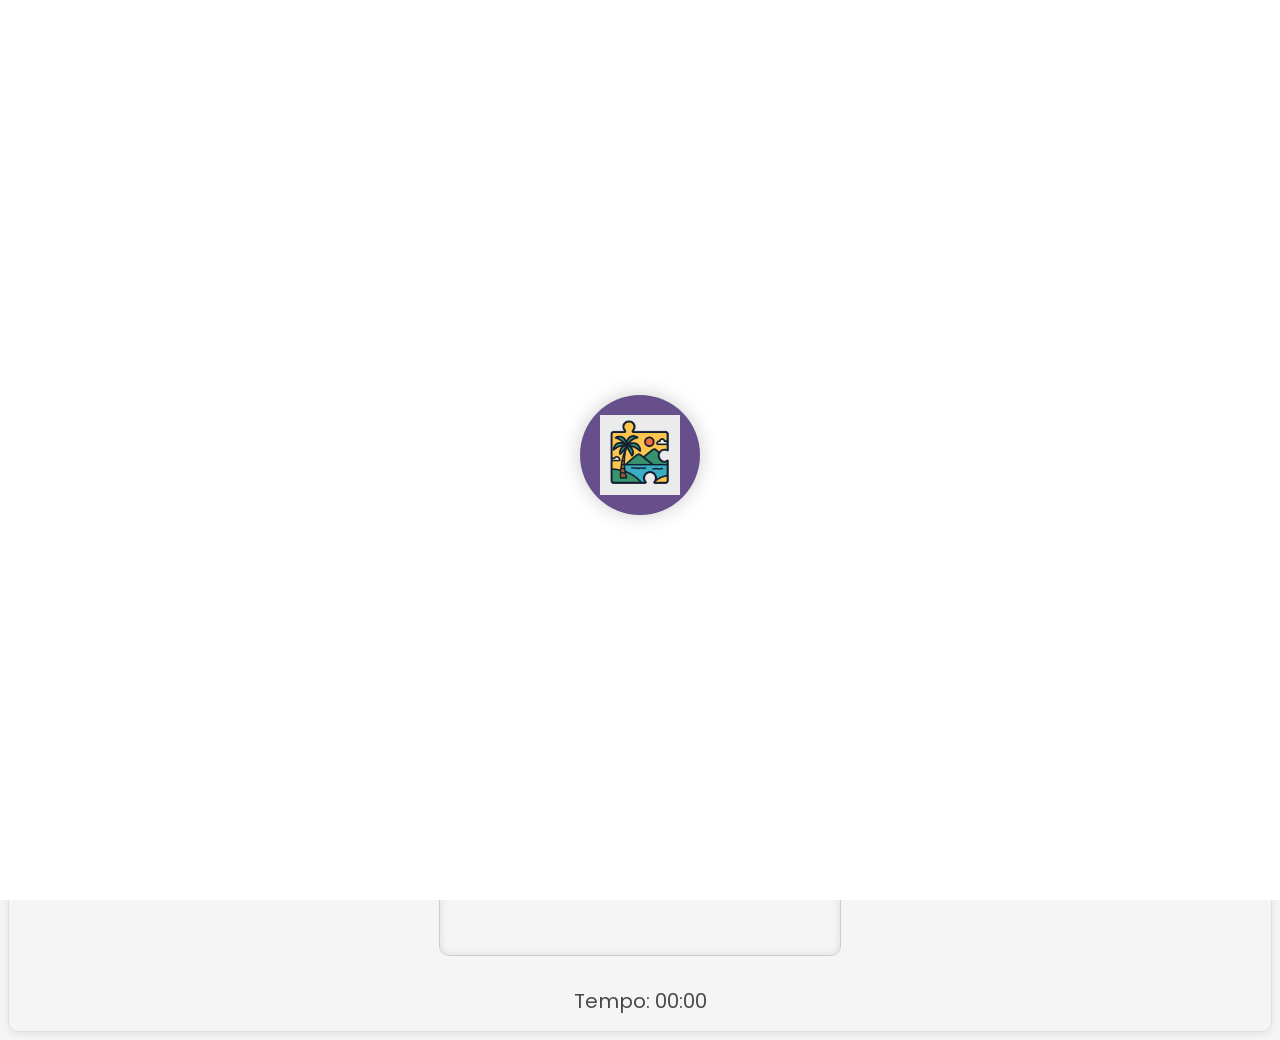
==== index.html @ 36b01450 "alteracao do nome" ====
<!-- O conteúdo completo do HTML atualizado está logo abaixo -->
<!DOCTYPE html>
<html lang="pt-BR">

<head>
  <meta charset="UTF-8">
  <meta name="viewport" content="width=device-width, initial-scale=1.0">
  <link rel="stylesheet" href="style.css">
  <link href="https://fonts.googleapis.com/css2?family=Poppins:wght@400;600;700&display=swap" rel="stylesheet">
  <link rel="icon" href="./imagem/assets/Copilot_20250711_024116.ico">
  <title>shuffle </title>
</head>

<body>
  <h2>Shuffle</h2>
<div id="tela-inicial" style="position: fixed; top: 0; left: 0; width: 100vw; height: 100vh; background: #fff; display: flex; align-items: center; justify-content: center; z-index: 999;">
  <button id="botao-iniciar-jogo" style="background-color: #664f8b; border: none; border-radius: 50%; width: 120px; height: 120px; display: flex; align-items: center; justify-content: center; box-shadow: 0 0 20px #0003; cursor: pointer;">
    <img src="imagem/assets/Copilot_20250711_024116.ico" alt="Iniciar" style="width: 80px; height: 80px;">
  </button>
</div>






  <div class="caixa-imagem">
    <!-- ...restante do seu jogo... -->
    <label for="divisao-imagem">Divisão:</label>
    <select id="divisao-imagem">
      <option value="4x2">4 x 2</option>
      <option value="4x3">4 x 3</option>
      <option value="4x4">4 x 4</option>
      <option value="4x5">4 x 5</option>

    </select>
    <label for="imagem-selecao">Imagem:</label>
    <select id="imagem-selecao">
      <option value="Brasil.jpg">Brasil</option>
      <option value="coelho.jpg">Coelho</option>
      <option value="indiana.jpg">Indiana</option>
      <option value="montanha.jpg">Montanha</option>
      <option value="natureza.jpg">Natureza</option>
      <option value="praia-do-forte.jpg">Praia do Forte</option>
      <option value="tropical.jpg">Tropical</option>
    </select>
    <label>
      <input type="checkbox" id="modo-dificil" />
      Modo Difícil
    </label>

    <img id="imagem-principal" src="./imagem/Brasil.jpg" style="max-width: 400px; display: block; margin-top: 10px;"
      alt="Imagem Principal" />
    <div class="botoes-jogo">
      <button id="iniciar-jogo">Iniciar Jogo</button>
      <button id="reiniciar-jogo">Reiniciar Jogo</button>
    </div>
    <div id="quebra-cabeca"
      style="display: flex; flex-wrap: wrap; width: 400px; height: 300px; margin-top: 20px; border: 1px solid #ccc;">
    </div>
    <div id="cronometro" style="font-size: 20px; margin-top: 10px;">Tempo: 00:00</div>
  </div>
  <audio id="musica-frequencia" loop></audio>
</body>
  <script src="script.js"></script>
</html>
---- style.css ----
body {
  font-family: 'Poppins', sans-serif; /* Vamos usar uma fonte mais moderna */
  background-color: #f5f5f5; /* Fundo mais suave */
  color: #4a4a4a; /* Cinza escuro para o texto */
}

#tela-inicial {
  transition: opacity 0.5s ease;
}
/* Container para centralizar tudo */
.container {
  max-width: 600px;
  margin: 40px auto;
  padding: 20px;
  background-color: #ffffff;
  border-radius: 15px;
  box-shadow: 0 4px 15px rgba(0, 0, 0, 0.1);
  text-align: center;
}

/* Modificação no .caixa-imagem para adicionar sombra e bordas arredondadas */
.caixa-imagem {
  display: flex; 
  flex-direction: column;
  align-items: center;
  margin-top: 20px;
  border: 1px solid #e0e0e0;
  border-radius: 10px;
  padding: 15px;
  box-shadow: 0 2px 8px rgba(0, 0, 0, 0.08);
}

/* Ajuste no seletor */
select {
  width: 150px;
  padding: 12px;
  border-radius: 8px;
  border: 1px solid #dcdcdc;
  font-size: 1em;
  font-family: 'Poppins', sans-serif;
  background-color: #fff;
  box-shadow: 0 1px 3px rgba(0, 0, 0, 0.05);
}
button {
  background-color: #664f8b;
  color: white;
  padding: 12px 25px;
  border: none;
  border-radius: 8px;
  font-size: 1.2em;
  cursor: pointer;
  margin-top: 10px;
  transition: background-color 0.3s, transform 0.2s, box-shadow 0.2s;
  box-shadow: 0 4px 6px rgba(0, 0, 0, 0.1);
}

button:hover {
  background-color: #8a6fbf; /* Roxo mais claro */
  transform: translateY(-2px); /* Efeito de 'subir' ao passar o mouse */
  box-shadow: 0 6px 12px rgba(0, 0, 0, 0.15); /* Sombra maior */
}
#quebra-cabeca {
  display: flex;
  flex-wrap: wrap;
  width: 90vw; /* Usa 90% da largura da tela */
  max-width: 400px; /* Mas não deixa passar de 400px em telas grandes */
  height: auto; /* A altura se ajusta automaticamente */
  margin: 20px auto; /* Centraliza na tela */
  border-radius: 10px;
  box-shadow: inset 0 0 10px rgba(0, 0, 0, 0.1);
  overflow: hidden;
}

#quebra-cabeca .peca {
  border: 1px solid rgba(255, 255, 255, 0.5); /* Borda branca transparente para as peças */
  box-shadow: 0 1px 3px rgba(0, 0, 0, 0.1); /* Sombra sutil nas peças */
}
/* Estilos para o jogo em telas de até 768px (tablets em modo retrato) */
@media (max-width: 768px) {
  .container {
    margin: 20px;
    padding: 10px;
    border-radius: 10px;
  }
  
  h2 {
    font-size: 1.5em;
  }

  .botoes-jogo {
    flex-direction: column; /* Botões ficam um em cima do outro */
    gap: 10px;
  }

  button {
    width: 80%; /* Botões ocupam mais espaço */
    margin: 0 auto; /* Centraliza os botões */
    padding: 10px 20px;
    font-size: 1em;
  }

  #cronometro {
    font-size: 1.5em;
    padding: 8px 20px;
  }
}

/* Estilos para o jogo em telas de até 480px (celulares) */
@media (max-width: 480px) {
  body {
    font-size: 14px;
  }

  h2 {
    font-size: 1.2em;
  }

  select {
    width: 100%;
    margin-bottom: 10px;
  }

  #quebra-cabeca {
    width: 95vw;
  }
}
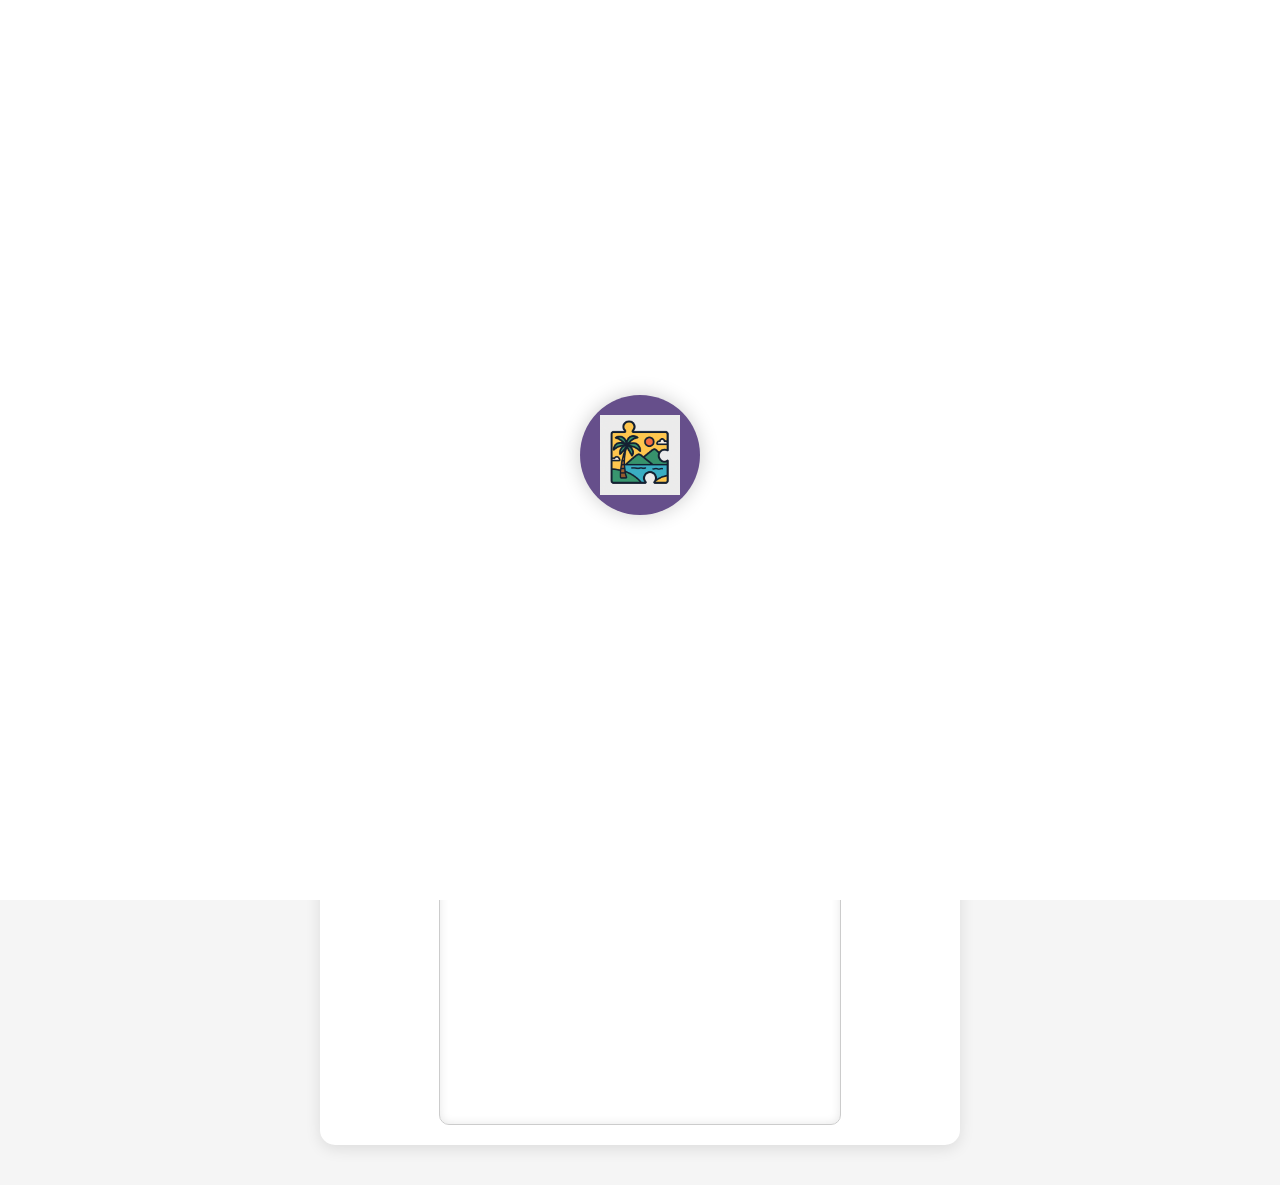
==== commit e3ba9b77: "melhorias no jogo embaralhado" ====
--- a/index.html
+++ b/index.html
@@ -3,64 +3,74 @@
 <html lang="pt-BR">
 
 <head>
-  <meta charset="UTF-8">
-  <meta name="viewport" content="width=device-width, initial-scale=1.0">
-  <link rel="stylesheet" href="style.css">
-  <link href="https://fonts.googleapis.com/css2?family=Poppins:wght@400;600;700&display=swap" rel="stylesheet">
-  <link rel="icon" href="./imagem/assets/Copilot_20250711_024116.ico">
-  <title>shuffle </title>
+    <meta charset="UTF-8">
+    <meta name="viewport" content="width=device-width, initial-scale=1.0">
+    <link rel="stylesheet" href="style.css">
+    <link href="https://fonts.googleapis.com/css2?family=Poppins:wght@400;600;700&display=swap" rel="stylesheet">
+    <link rel="icon" href="./imagem/assets/Copilot_20250711_024116.ico">
+    <title>Shuffle</title>
 </head>
 
 <body>
-  <h2>Shuffle</h2>
-<div id="tela-inicial" style="position: fixed; top: 0; left: 0; width: 100vw; height: 100vh; background: #fff; display: flex; align-items: center; justify-content: center; z-index: 999;">
-  <button id="botao-iniciar-jogo" style="background-color: #664f8b; border: none; border-radius: 50%; width: 120px; height: 120px; display: flex; align-items: center; justify-content: center; box-shadow: 0 0 20px #0003; cursor: pointer;">
-    <img src="imagem/assets/Copilot_20250711_024116.ico" alt="Iniciar" style="width: 80px; height: 80px;">
-  </button>
-</div>
+    <h2>Shuffle</h2>
+    
+    <div id="tela-inicial" style="position: fixed; top: 0; left: 0; width: 100vw; height: 100vh; background: #fff; display: flex; align-items: center; justify-content: center; z-index: 999;">
+        <button id="botao-iniciar-jogo" style="background-color: #664f8b; border: none; border-radius: 50%; width: 120px; height: 120px; display: flex; align-items: center; justify-content: center; box-shadow: 0 0 20px #0003; cursor: pointer;">
+            <img src="imagem/assets/Copilot_20250711_024116.ico" alt="Iniciar" style="width: 80px; height: 80px;">
+        </button>
+    </div>
 
+    <div class="container"> 
+        <div class="caixa-imagem">
+            <label for="divisao-imagem">Divisão:</label>
+            <select id="divisao-imagem">
+                <option value="4x2">4 x 2</option>
+                <option value="4x3">4 x 3</option>
+                <option value="4x4">4 x 4</option>
+                <option value="4x5">4 x 5</option>
+            </select>
+            
+            <label for="imagem-selecao">Imagem:</label>
+            <select id="imagem-selecao">
+                <option value="Brasil.jpg">Brasil</option>
+                <option value="coelho.jpg">Coelho</option>
+                <option value="indiana.jpg">Indiana</option>
+                <option value="montanha.jpg">Montanha</option>
+                <option value="natureza.jpg">Natureza</option>
+                <option value="praia-do-forte.jpg">Praia do Forte</option>
+                <option value="tropical.jpg">Tropical</option>
+            </select>
+            
+            <label>
+                <input type="checkbox" id="modo-dificil" />
+                Modo Difícil
+            </label>
 
+            <img id="imagem-principal" src="./imagem/Brasil.jpg" style="max-width: 400px; display: block; margin-top: 10px;" alt="Imagem Principal" />
+            
+            <div class="botoes-jogo">
+                <button id="iniciar-jogo">Iniciar Jogo</button>
+                <button id="reiniciar-jogo">Reiniciar Jogo</button>
+            </div>
+        </div>
 
+        <div class="painel-status">
+            <div id="cronometro">Tempo: 00:00</div>
+            
+            <div class="controles-musica">
+                <button id="btn-pause-musica" title="Pausar/Tocar Música">⏸️</button> 
+                <button id="btn-mudar-musica" title="Próxima Música">⏭️</button>
+            </div>
+        </div>
 
+        <div id="quebra-cabeca"
+            style="display: flex; flex-wrap: wrap; width: 400px; height: 300px; margin: 20px auto 0; border: 1px solid #ccc;">
+            </div>
+        
+    </div>
 
+    <audio id="musica-frequencia" loop></audio>
 
-  <div class="caixa-imagem">
-    <!-- ...restante do seu jogo... -->
-    <label for="divisao-imagem">Divisão:</label>
-    <select id="divisao-imagem">
-      <option value="4x2">4 x 2</option>
-      <option value="4x3">4 x 3</option>
-      <option value="4x4">4 x 4</option>
-      <option value="4x5">4 x 5</option>
-
-    </select>
-    <label for="imagem-selecao">Imagem:</label>
-    <select id="imagem-selecao">
-      <option value="Brasil.jpg">Brasil</option>
-      <option value="coelho.jpg">Coelho</option>
-      <option value="indiana.jpg">Indiana</option>
-      <option value="montanha.jpg">Montanha</option>
-      <option value="natureza.jpg">Natureza</option>
-      <option value="praia-do-forte.jpg">Praia do Forte</option>
-      <option value="tropical.jpg">Tropical</option>
-    </select>
-    <label>
-      <input type="checkbox" id="modo-dificil" />
-      Modo Difícil
-    </label>
-
-    <img id="imagem-principal" src="./imagem/Brasil.jpg" style="max-width: 400px; display: block; margin-top: 10px;"
-      alt="Imagem Principal" />
-    <div class="botoes-jogo">
-      <button id="iniciar-jogo">Iniciar Jogo</button>
-      <button id="reiniciar-jogo">Reiniciar Jogo</button>
-    </div>
-    <div id="quebra-cabeca"
-      style="display: flex; flex-wrap: wrap; width: 400px; height: 300px; margin-top: 20px; border: 1px solid #ccc;">
-    </div>
-    <div id="cronometro" style="font-size: 20px; margin-top: 10px;">Tempo: 00:00</div>
-  </div>
-  <audio id="musica-frequencia" loop></audio>
+    <script src="script.js" defer></script>
 </body>
-  <script src="script.js"></script>
 </html>
--- a/style.css
+++ b/style.css
@@ -79,6 +79,53 @@
   border: 1px solid rgba(255, 255, 255, 0.5); /* Borda branca transparente para as peças */
   box-shadow: 0 1px 3px rgba(0, 0, 0, 0.1); /* Sombra sutil nas peças */
 }
+/* --- Estilização Adicional para o Jogo --- */
+
+/* Novo container para o cronômetro e os controles de música */
+.painel-status {
+    display: flex;
+    justify-content: space-between; /* Espaço entre o cronômetro e os controles */
+    align-items: center;
+    max-width: 400px;
+    margin: 10px auto;
+    padding: 10px 0;
+}
+
+#cronometro {
+    /* Mantém o estilo original do cronômetro */
+    font-size: 1.8em;
+    font-weight: bold;
+    color: #4f8b66; /* Uma cor de destaque, por exemplo, verde */
+    background-color: #e8f5e9;
+    padding: 10px 15px;
+    border-radius: 8px;
+}
+
+/* Estilo para o grupo de botões de música */
+.controles-musica button {
+    /* Herda o estilo base do botão, mas com ajustes */
+    padding: 8px 12px;
+    font-size: 1em;
+    margin: 0 5px;
+    width: 40px; /* Largura fixa para os ícones */
+    height: 40px; /* Altura fixa */
+    border-radius: 50%; /* Torna-os redondos */
+    box-shadow: 0 2px 4px rgba(0, 0, 0, 0.1);
+    background-color: #8a6fbf; /* Roxo ligeiramente mais claro */
+}
+
+.controles-musica button:hover {
+    background-color: #664f8b; /* Inverte a cor de hover */
+    transform: scale(1.05); /* Um pequeno zoom */
+    box-shadow: 0 4px 8px rgba(0, 0, 0, 0.15);
+}
+
+/* --- Ajuste para o Modo Difícil --- */
+
+/* Transição de rotação para dar um efeito visual mais suave ao girar a peça */
+.peca-jogo {
+    transition: transform 0.2s ease-out; 
+}
 /* Estilos para o jogo em telas de até 768px (tablets em modo retrato) */
 @media (max-width: 768px) {
   .container {
